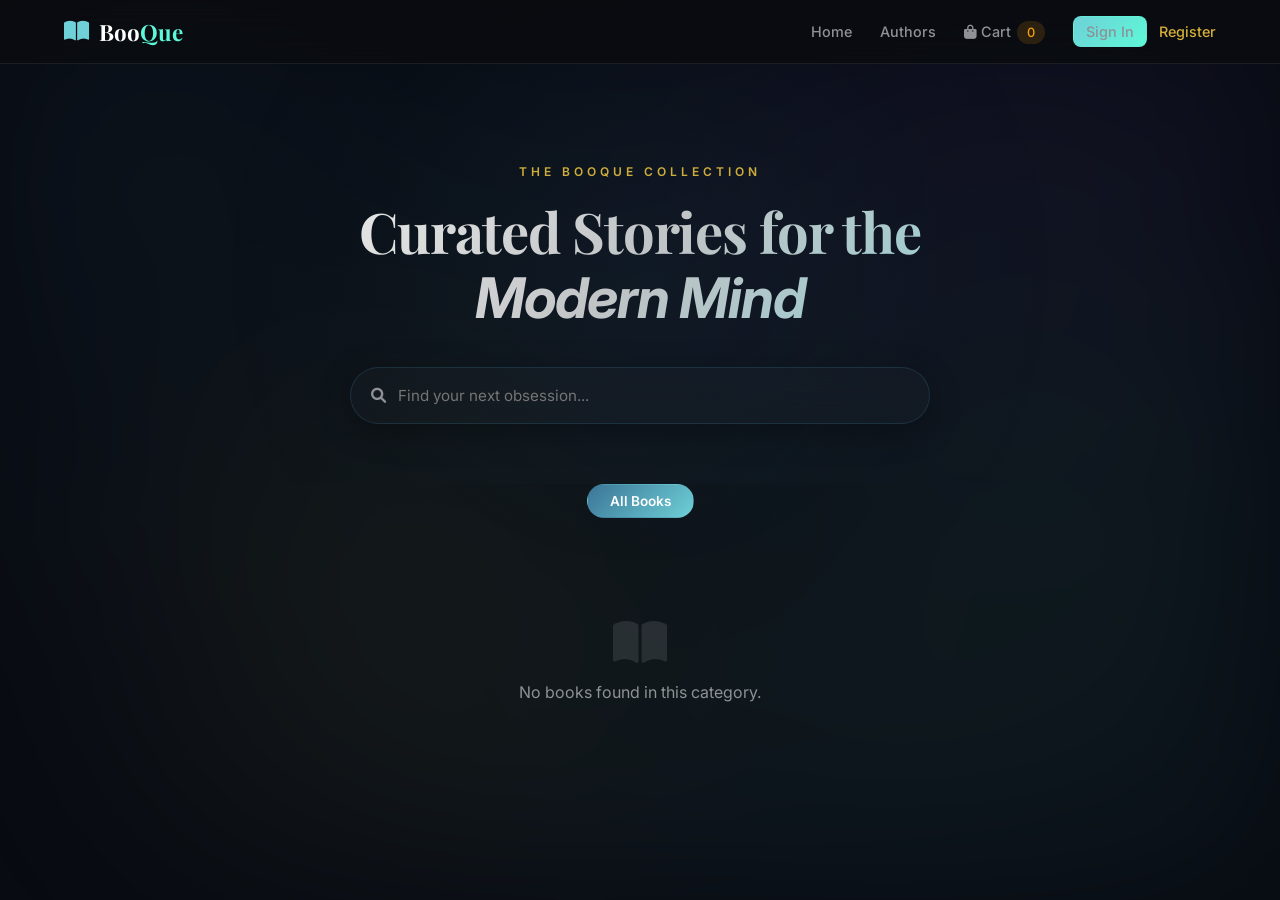
==== src/main/resources/static/index.html @ f5c80667 "Add files via upload" ====
<!DOCTYPE html>
<html lang="en">

<head>
    <meta charset="UTF-8">
    <meta name="viewport" content="width=device-width, initial-scale=1.0">
    <title>BooQue — Curated Stories for the Modern Mind</title>
    <meta name="description"
        content="Discover your next great read from our curated collection of fiction, non-fiction, romance, and historical books.">
    <link rel="stylesheet" href="css/shared.css">
    <style>
        /* ===== Preloader ===== */
        .preloader {
            position: fixed;
            top: 0;
            left: 0;
            width: 100%;
            height: 100%;
            background: #080b12;
            display: flex;
            flex-direction: column;
            align-items: center;
            justify-content: center;
            z-index: 9999;
            transition: opacity 0.6s ease, visibility 0.6s ease;
        }

        .preloader.hidden {
            opacity: 0;
            visibility: hidden;
            pointer-events: none;
        }

        .preloader-icon {
            position: relative;
            width: 80px;
            height: 80px;
            margin-bottom: 36px;
        }

        .preloader-ring {
            position: absolute;
            top: 0;
            left: 0;
            width: 80px;
            height: 80px;
            border-radius: 50%;
            border: 2px solid rgba(111, 209, 215, 0.1);
            border-top-color: #5DF8D8;
            border-right-color: #6FD1D7;
            animation: preloaderSpin 1s cubic-bezier(0.5, 0, 0.5, 1) infinite;
        }

        @keyframes preloaderSpin {
            to {
                transform: rotate(360deg);
            }
        }

        .preloader-book {
            position: absolute;
            top: 50%;
            left: 50%;
            transform: translate(-50%, -50%);
            font-size: 1.8rem;
            color: #6FD1D7;
            animation: bookPulse 2s ease-in-out infinite;
        }

        @keyframes bookPulse {

            0%,
            100% {
                transform: translate(-50%, -50%) scale(1);
                opacity: 0.8;
            }

            50% {
                transform: translate(-50%, -50%) scale(1.15);
                opacity: 1;
            }
        }

        .preloader-brand {
            font-family: 'Playfair Display', serif;
            font-size: 2.2rem;
            font-weight: 700;
            color: white;
            margin-bottom: 10px;
            letter-spacing: 0.03em;
        }

        .preloader-brand .highlight {
            color: #5DF8D8;
        }

        .preloader-tagline {
            font-family: 'Inter', sans-serif;
            color: rgba(255, 255, 255, 0.3);
            font-size: 0.8rem;
            letter-spacing: 3px;
            text-transform: uppercase;
            margin-bottom: 40px;
        }

        .preloader-dots {
            display: flex;
            gap: 8px;
        }

        .preloader-dots span {
            width: 6px;
            height: 6px;
            background: #3B7597;
            border-radius: 50%;
            animation: dotBounce 1.4s ease-in-out infinite;
        }

        .preloader-dots span:nth-child(2) {
            animation-delay: 0.2s;
        }

        .preloader-dots span:nth-child(3) {
            animation-delay: 0.4s;
        }

        @keyframes dotBounce {

            0%,
            80%,
            100% {
                transform: scale(0.6);
                opacity: 0.4;
                background: #3B7597;
            }

            40% {
                transform: scale(1.2);
                opacity: 1;
                background: #5DF8D8;
            }
        }

        /* ===== Navbar ===== */
        .navbar {
            display: flex;
            justify-content: space-between;
            align-items: center;
            padding: 16px 5%;
            background: rgba(10, 12, 16, 0.85);
            backdrop-filter: blur(20px);
            position: sticky;
            top: 0;
            z-index: 100;
            border-bottom: 1px solid var(--glass-border);
        }

        .brand {
            font-size: 1.4rem;
            font-weight: 700;
            color: white;
            display: flex;
            align-items: center;
            gap: 10px;
            text-decoration: none;
        }

        .brand i {
            color: #6FD1D7;
        }

        .brand span {
            font-family: 'Playfair Display', serif;
        }

        .brand .highlight {
            color: #5DF8D8;
        }

        .nav-links {
            display: flex;
            gap: 28px;
            align-items: center;
        }

        .nav-links a {
            color: var(--text-muted);
            text-decoration: none;
            font-weight: 500;
            cursor: pointer;
            transition: 0.3s;
            font-size: 0.9rem;
        }

        .nav-links a:hover {
            color: var(--primary);
        }

        /* ===== Main ===== */
        .main-container {
            padding: 0 5%;
            max-width: 1400px;
            margin: 0 auto;
        }

        /* ===== Hero ===== */
        .hero {
            padding: 100px 0 60px;
            text-align: center;
            background: radial-gradient(circle at center, rgba(59, 117, 151, 0.04) 0%, transparent 70%);
            position: relative;
        }

        .hero::before {
            content: '';
            position: absolute;
            top: 50%;
            left: 50%;
            transform: translate(-50%, -50%);
            width: 600px;
            height: 600px;
            background: radial-gradient(circle, rgba(59, 117, 151, 0.06) 0%, transparent 70%);
            pointer-events: none;
        }

        .tagline {
            color: var(--primary);
            text-transform: uppercase;
            letter-spacing: 4px;
            font-size: 0.75rem;
            font-weight: 600;
            display: block;
            margin-bottom: 20px;
        }

        .hero h1 {
            font-size: 3.5rem;
            margin-bottom: 16px;
            line-height: 1.15;
            background: linear-gradient(135deg, #fff 0%, #c8c8c8 50%, #6FD1D7 100%);
            -webkit-background-clip: text;
            -webkit-text-fill-color: transparent;
        }

        .hero h1 em {
            font-style: italic;
        }

        .hero p {
            color: var(--text-muted);
            font-size: 1.05rem;
            margin-bottom: 10px;
        }

        .search-container {
            display: flex;
            align-items: center;
            max-width: 580px;
            margin: 36px auto 0;
            padding: 6px 6px 6px 20px;
            border-radius: 50px !important;
            border: 1px solid rgba(59, 117, 151, 0.25);
            background: rgba(255, 255, 255, 0.02);
        }

        .search-container i {
            color: var(--text-muted);
            font-size: 0.95rem;
        }

        .search-container input {
            background: transparent;
            border: none;
            color: white;
            flex: 1;
            padding: 12px;
            outline: none;
            font-size: 0.95rem;
        }

        .search-container input:focus {
            box-shadow: none;
        }

        .search-container .btn {
            border-radius: 50px;
            padding: 10px 24px;
        }

        /* ===== Category Bar ===== */
        .category-bar {
            display: flex;
            gap: 10px;
            flex-wrap: wrap;
            justify-content: center;
            margin: 0 0 40px;
        }

        .category-chip {
            padding: 8px 22px;
            border-radius: 25px;
            background: transparent;
            border: 1px solid var(--glass-border);
            color: var(--text-muted);
            font-size: 0.85rem;
            font-weight: 500;
            cursor: pointer;
            transition: all 0.3s ease;
        }

        .category-chip:hover {
            border-color: #6FD1D7;
            color: #6FD1D7;
        }

        .category-chip.active {
            background: var(--btn-gradient);
            border-color: transparent;
            color: white;
            font-weight: 600;
            box-shadow: none;
        }

        /* ===== Book Cards (3D) ===== */
        .book-card {
            perspective: 1000px;
            padding: 0;
            display: flex;
            flex-direction: column;
            overflow: hidden;
            cursor: pointer;
            transition: all 0.5s cubic-bezier(0.23, 1, 0.32, 1);
            border: 1px solid var(--glass-border);
        }

        .book-card:hover {
            background: rgba(255, 255, 255, 0.05);
            border-color: rgba(111, 209, 215, 0.25);
            transform: translateY(-10px);
            box-shadow: 0 20px 40px rgba(0, 0, 0, 0.4), 0 0 60px rgba(111, 209, 215, 0.05);
        }

        .book-img-wrap {
            width: 100%;
            height: 300px;
            overflow: hidden;
            background: linear-gradient(135deg, rgba(212, 175, 55, 0.05), rgba(122, 92, 0, 0.05));
            display: flex;
            align-items: center;
            justify-content: center;
        }

        .book-img {
            width: 100%;
            height: 100%;
            object-fit: cover;
            transition: transform 0.5s ease;
        }

        .book-card:hover .book-img {
            transform: scale(1.05);
        }

        .book-img-placeholder {
            width: 100%;
            height: 100%;
            display: flex;
            align-items: center;
            justify-content: center;
            font-size: 3rem;
            color: rgba(111, 209, 215, 0.15);
            background: linear-gradient(135deg, rgba(59, 117, 151, 0.03), rgba(111, 209, 215, 0.03));
        }

        .book-card-body {
            padding: 16px 20px 20px;
            display: flex;
            flex-direction: column;
            gap: 6px;
            flex: 1;
        }

        .book-title {
            font-size: 1.05rem;
            font-weight: 600;
            line-height: 1.35;
        }

        .book-author {
            color: var(--text-muted);
            font-size: 0.82rem;
            font-family: 'Inter', sans-serif;
        }

        .book-meta {
            display: flex;
            justify-content: space-between;
            align-items: center;
            margin-top: auto;
            padding-top: 12px;
        }

        .book-price {
            font-size: 1.25rem;
            font-weight: 700;
            color: var(--primary);
            font-family: 'Inter', sans-serif;
        }

        .book-category-tag {
            padding: 3px 10px;
            border-radius: 20px;
            font-size: 0.7rem;
            font-weight: 500;
            font-family: 'Inter', sans-serif;
            text-transform: uppercase;
            letter-spacing: 0.05em;
        }

        /* ===== Cart ===== */
        .cart-item {
            display: flex;
            justify-content: space-between;
            align-items: center;
            padding: 16px;
            border-bottom: 1px solid var(--glass-border);
            transition: background 0.2s;
        }

        .cart-item:hover {
            background: rgba(255, 255, 255, 0.02);
        }

        /* ===== Book Details ===== */
        .detail-img {
            width: 280px;
            height: 420px;
            object-fit: cover;
            border-radius: 12px;
            flex-shrink: 0;
            box-shadow: 0 15px 40px rgba(0, 0, 0, 0.5);
        }

        .detail-img-placeholder {
            width: 280px;
            height: 420px;
            background: linear-gradient(135deg, rgba(59, 117, 151, 0.05), rgba(111, 209, 215, 0.05));
            border-radius: 12px;
            display: flex;
            align-items: center;
            justify-content: center;
            font-size: 4rem;
            color: rgba(111, 209, 215, 0.12);
            flex-shrink: 0;
        }

        /* ===== Skeleton Loading ===== */
        .skeleton-card {
            border-radius: 16px;
            overflow: hidden;
            border: 1px solid var(--glass-border);
            background: var(--glass-bg);
        }

        .skeleton-img {
            width: 100%;
            height: 300px;
        }

        .skeleton-text {
            height: 14px;
            margin: 16px 20px 0;
            border-radius: 4px;
        }

        .skeleton-text.short {
            width: 60%;
        }

        .skeleton-text.price {
            width: 40%;
            height: 20px;
            margin-bottom: 20px;
            margin-top: 12px;
        }

        /* ===== Avatar ===== */
        .avatar {
            width: 40px;
            height: 40px;
            background: var(--btn-gradient);
            border-radius: 50%;
            display: flex;
            align-items: center;
            justify-content: center;
            color: #0a0c10;
            font-weight: 700;
        }

        /* ===== Footer accent ===== */
        .section-divider {
            width: 60px;
            height: 2px;
            background: var(--btn-gradient);
            margin: 0 auto 40px;
            border-radius: 2px;
        }

        /* ===== Author Detail Page ===== */
        .author-profile-hero {
            position: relative;
            padding: 48px 40px 40px;
            margin-bottom: 40px;
            overflow: hidden;
        }

        .author-profile-hero::before {
            content: '';
            position: absolute;
            top: 0;
            left: 0;
            width: 100%;
            height: 100%;
            background: linear-gradient(135deg, rgba(59,117,151,0.12) 0%, rgba(111,209,215,0.06) 50%, rgba(93,248,216,0.04) 100%);
            pointer-events: none;
        }

        .author-profile-hero::after {
            content: '';
            position: absolute;
            top: -40%;
            right: -10%;
            width: 400px;
            height: 400px;
            background: radial-gradient(circle, rgba(111,209,215,0.08), transparent 70%);
            pointer-events: none;
        }

        .author-profile-header {
            display: flex;
            align-items: center;
            gap: 32px;
            position: relative;
            z-index: 1;
            flex-wrap: wrap;
        }

        .author-profile-avatar {
            width: 110px;
            height: 110px;
            border-radius: 50%;
            background: linear-gradient(135deg, #3B7597 0%, #6FD1D7 50%, #5DF8D8 100%);
            display: flex;
            align-items: center;
            justify-content: center;
            font-size: 2.8rem;
            color: #080b12;
            flex-shrink: 0;
            box-shadow: 0 8px 32px rgba(111,209,215,0.2), 0 0 0 4px rgba(111,209,215,0.1);
            animation: avatarPulse 3s ease-in-out infinite;
        }

        @keyframes avatarPulse {
            0%, 100% { box-shadow: 0 8px 32px rgba(111,209,215,0.2), 0 0 0 4px rgba(111,209,215,0.1); }
            50% { box-shadow: 0 8px 40px rgba(111,209,215,0.3), 0 0 0 8px rgba(111,209,215,0.06); }
        }

        .author-profile-info {
            flex: 1;
            min-width: 240px;
        }

        .author-profile-name {
            font-size: 2.2rem;
            margin-bottom: 6px;
            line-height: 1.2;
            background: linear-gradient(135deg, #fff 0%, #c8c8c8 50%, #6FD1D7 100%);
            -webkit-background-clip: text;
            -webkit-text-fill-color: transparent;
        }

        .author-profile-genre {
            display: inline-block;
            padding: 5px 16px;
            border-radius: 20px;
            font-size: 0.8rem;
            font-weight: 600;
            text-transform: uppercase;
            letter-spacing: 0.08em;
            background: rgba(111,209,215,0.1);
            color: #6FD1D7;
            border: 1px solid rgba(111,209,215,0.2);
            margin-bottom: 16px;
            font-family: 'Inter', sans-serif;
        }

        .author-profile-bio {
            color: var(--text-muted);
            font-size: 0.95rem;
            line-height: 1.75;
            max-width: 680px;
        }

        .author-stats {
            display: flex;
            gap: 24px;
            margin-top: 24px;
            flex-wrap: wrap;
        }

        .author-stat {
            display: flex;
            align-items: center;
            gap: 10px;
            padding: 10px 20px;
            border-radius: 12px;
            background: rgba(255,255,255,0.03);
            border: 1px solid var(--glass-border);
        }

        .author-stat i {
            color: #6FD1D7;
            font-size: 1.1rem;
        }

        .author-stat-value {
            font-weight: 700;
            font-size: 1.15rem;
            color: white;
            font-family: 'Inter', sans-serif;
        }

        .author-stat-label {
            color: var(--text-muted);
            font-size: 0.78rem;
            font-family: 'Inter', sans-serif;
        }

        .author-books-header {
            display: flex;
            align-items: center;
            justify-content: space-between;
            margin-bottom: 8px;
        }

        .author-books-header h3 {
            font-size: 1.5rem;
        }

        /* Author card clickable state */
        .author-card-clickable {
            cursor: pointer;
            transition: all 0.4s cubic-bezier(0.23, 1, 0.32, 1);
        }

        .author-card-clickable:hover {
            transform: translateY(-8px);
            border-color: rgba(111,209,215,0.3) !important;
            box-shadow: 0 16px 40px rgba(0,0,0,0.3), 0 0 40px rgba(111,209,215,0.06);
        }

        .author-card-clickable .author-view-link {
            opacity: 0;
            transform: translateY(6px);
            transition: all 0.3s ease;
        }

        .author-card-clickable:hover .author-view-link {
            opacity: 1;
            transform: translateY(0);
        }
    </style>
</head>

<body>
    <!-- Preloader -->
    <div class="preloader" id="preloader">
        <div class="preloader-icon">
            <div class="preloader-ring"></div>
            <i class="fas fa-book-open preloader-book"></i>
        </div>
        <div class="preloader-dots">
            <span></span><span></span><span></span>
        </div>
    </div>
    <nav class="navbar" id="mainNavbar">
        <a class="brand" onclick="navigate('home')" style="cursor:pointer;">
            <i class="fas fa-book-open"></i>
            <span>Boo<span class="highlight">Que</span></span>
        </a>
        <div class="nav-links">
            <a onclick="navigate('home')">Home</a>
            <a onclick="navigate('authors')">Authors</a>
            <a onclick="navigate('cart')">
                <i class="fas fa-shopping-bag"></i> Cart
                <span class="badge badge-pending" id="cartCount" style="margin-left:2px;">0</span>
            </a>
            <div id="authLinks" style="display:flex; gap:12px; align-items:center;">
                <a onclick="navigate('login')" class="btn btn-primary btn-sm">Sign In</a>
                <a onclick="navigate('register')" style="color:var(--primary); font-weight:500;">Register</a>
            </div>
            <div id="userLinks" style="display:none; gap:16px; align-items:center;">
                <a onclick="navigate('profile')"><i class="fas fa-user-circle"></i> Profile</a>
                <a onclick="logout()" class="btn btn-danger btn-sm">Logout</a>
            </div>
        </div>
    </nav>

    <main class="main-container">
        <!-- Home / Catalog -->
        <section id="home" class="page-section active">
            <div class="hero">
                <div class="hero-content">
                    <span class="tagline">The BooQue Collection</span>
                    <h1>Curated Stories for the <br><em>Modern Mind</em></h1>
                    <div class="search-container glass-panel">
                        <i class="fas fa-search"></i>
                        <input type="text" id="searchBox" placeholder="Find your next obsession...">
                    </div>
                </div>
            </div>

            <!-- Category Filter Chips -->
            <div class="category-bar" id="categoryBar">
                <div class="category-chip active" data-category="all" onclick="filterCategory('all', this)">All Books
                </div>
            </div>

            <div class="grid-4" id="bookCatalog">
                <!-- Skeleton placeholders shown while loading -->
            </div>
        </section>

        <!-- Book Details & Reviews -->
        <section id="book-details" class="page-section">
            <button class="btn"
                style="background:rgba(255,255,255,0.05); margin-bottom:24px; border:1px solid var(--glass-border);"
                onclick="navigate('home')"><i class="fas fa-arrow-left"></i> Back to Collection</button>
            <div class="glass-panel" style="padding:40px" id="detailsContainer"></div>

            <h3 style="margin:48px 0 8px">Customer Reviews</h3>
            <div class="section-divider" style="margin:0 0 24px;"></div>
            <div class="grid-2">
                <div>
                    <div id="reviewsList" style="display:flex; flex-direction:column; gap:16px;"></div>
                </div>
                <div class="glass-panel" style="padding:28px; height:fit-content;">
                    <h4 style="font-family:'Inter',sans-serif; font-weight:600; margin-bottom:4px;">Write a Review</h4>
                    <p class="text-muted" style="font-size:0.85rem; margin-bottom:20px;">Share your thoughts with other
                        readers</p>
                    <form id="reviewForm">
                        <div class="form-group">
                            <label>Rating</label>
                            <select id="revRating" required>
                                <option value="5">★★★★★ Exceptional</option>
                                <option value="4">★★★★☆ Great</option>
                                <option value="3">★★★☆☆ Good</option>
                                <option value="2">★★☆☆☆ Fair</option>
                                <option value="1">★☆☆☆☆ Poor</option>
                            </select>
                        </div>
                        <div class="form-group"><label>Your Review</label><textarea id="revText" rows="4" required
                                placeholder="What did you think of this book?"></textarea></div>
                        <button type="submit" class="btn btn-primary" style="width:100%; justify-content:center;">Submit
                            Review</button>
                    </form>
                </div>
            </div>
        </section>

        <!-- Register -->
        <section id="register" class="page-section">
            <div class="glass-panel" style="max-width:480px; margin:60px auto; padding:48px;">
                <h2 style="text-align:center; margin-bottom:8px;">Create Account</h2>
                <p class="text-muted" style="text-align:center; margin-bottom:32px; font-size:0.9rem;">Join the BooQue
                    community</p>
                <form id="registerForm">
                    <div class="form-group"><label>Username</label><input type="text" id="rUser" required
                            placeholder="Choose a username"></div>
                    <div class="form-group"><label>Email</label><input type="email" id="rEmail" required
                            placeholder="you@example.com"></div>
                    <div class="form-group"><label>Password</label><input type="password" id="rPass" required
                            placeholder="Min. 6 characters"></div>
                    <button type="submit" class="btn btn-primary" style="width:100%; justify-content:center;">Create
                        Account</button>
                </form>
            </div>
        </section>

        <!-- Login -->
        <section id="login" class="page-section">
            <div class="glass-panel" style="max-width:480px; margin:60px auto; padding:48px;">
                <h2 style="text-align:center; margin-bottom:8px;">Welcome Back</h2>
                <p class="text-muted" style="text-align:center; margin-bottom:32px; font-size:0.9rem;">Sign in to your
                    account</p>
                <form id="loginForm">
                    <div class="form-group"><label>Username</label><input type="text" id="lUser" required
                            placeholder="Your username"></div>
                    <div class="form-group"><label>Password</label><input type="password" id="lPass" required
                            placeholder="Your password"></div>
                    <button type="submit" class="btn btn-primary"
                        style="width:100%; justify-content:center; margin-bottom:20px;">Sign In</button>
                    <div style="text-align:center; padding-top:20px; border-top:1px solid var(--glass-border);">
                        <p style="color:var(--text-muted); margin-bottom:14px; font-size:0.85rem;">Are you an
                            administrator?</p>
                        <button type="button" class="btn"
                            style="width:100%; justify-content:center; border: 1px solid rgba(212,175,55,0.3); color: var(--primary); background: transparent;"
                            onclick="document.getElementById('adminLoginModal').classList.add('active')">
                            <i class="fas fa-user-shield"></i> Admin Login
                        </button>
                    </div>
                </form>
            </div>
        </section>

        <!-- Profile -->
        <section id="profile" class="page-section">
            <div class="glass-panel" style="max-width:600px; margin:40px auto; padding:44px;">
                <h2 style="margin-bottom:8px;">My Profile</h2>
                <p class="text-muted" style="margin-bottom:32px; font-size:0.9rem;">Manage your account settings</p>
                <form id="profileForm">
                    <div class="form-group"><label>Email Address</label><input type="email" id="pEmail" required></div>
                    <div class="form-group"><label>New Password <span class="text-muted"
                                style="font-size:0.8rem;">(leave blank to keep current)</span></label><input
                            type="password" id="pPass"></div>
                    <button type="submit" class="btn btn-primary">Update Profile</button>
                </form>
                <div style="margin-top:36px; padding-top:28px; border-top:1px solid var(--glass-border);">
                    <h3 style="margin-bottom:4px;">Order History</h3>
                    <p class="text-muted" style="font-size:0.85rem; margin-bottom:20px;">Track your past purchases</p>
                    <div id="userOrdersList"></div>
                </div>
            </div>
        </section>

        <!-- Cart & Checkout -->
        <section id="cart" class="page-section">
            <div class="grid-2" style="margin-top:40px;">
                <div>
                    <h2 style="margin-bottom:4px;">Shopping Cart</h2>
                    <p class="text-muted" style="margin-bottom:20px; font-size:0.9rem;">Review your selected books</p>
                    <div class="glass-panel" style="padding:4px 20px;" id="cartItemsList"></div>
                </div>
                <div>
                    <h2 style="margin-bottom:4px;">Checkout</h2>
                    <p class="text-muted" style="margin-bottom:20px; font-size:0.9rem;">Complete your purchase</p>
                    <div class="glass-panel" style="padding:32px;">
                        <h3 id="cartTotalText"
                            style="margin-bottom:28px; color:var(--primary); font-family:'Inter',sans-serif;">Total:
                            $0.00</h3>
                        <form id="checkoutForm">
                            <div class="form-group"><label>Card Number</label><input type="text"
                                    placeholder="XXXX XXXX XXXX XXXX" required></div>
                            <div class="grid-2">
                                <div class="form-group"><label>Expiry</label><input type="text" placeholder="MM/YY"
                                        required></div>
                                <div class="form-group"><label>CVV</label><input type="text" placeholder="•••" required>
                                </div>
                            </div>
                            <button type="submit" class="btn btn-primary"
                                style="width:100%; justify-content:center; font-size:1rem; padding:14px;"><i
                                    class="fas fa-lock"></i> Pay Securely</button>
                        </form>
                    </div>
                </div>
            </div>
        </section>

        <!-- Authors -->
        <section id="authors" class="page-section">
            <div style="text-align:center; padding:40px 0;">
                <span class="tagline">Meet the Minds</span>
                <h2 style="font-size:2.2rem;">Authors Directory</h2>
            </div>
            <div class="section-divider"></div>
            <div class="grid-3" id="authorsList"></div>
        </section>

        <!-- Author Detail -->
        <section id="author-detail" class="page-section">
            <button class="btn"
                style="background:rgba(255,255,255,0.05); margin-bottom:24px; border:1px solid var(--glass-border);"
                onclick="navigate('authors')"><i class="fas fa-arrow-left"></i> Back to Authors</button>
            <div id="authorDetailContainer"></div>
        </section>

    </main>

    <!-- Admin Login Modal -->
    <div id="adminLoginModal" class="modal">
        <div class="glass-panel modal-content">
            <span class="close-btn"
                onclick="document.getElementById('adminLoginModal').classList.remove('active')">&times;</span>
            <h3 style="margin-bottom:8px; text-align:center;"><i class="fas fa-user-shield"
                    style="color:var(--primary)"></i> Admin Access</h3>
            <p class="text-muted" style="text-align:center; margin-bottom:24px; font-size:0.85rem;">Enter your
                administrator credentials</p>
            <form id="adminLoginForm">
                <div class="form-group"><label>Admin Username</label><input type="text" id="adminUser" required></div>
                <div class="form-group"><label>Password</label><input type="password" id="adminPass" required></div>
                <button type="submit" class="btn btn-primary" style="width:100%; justify-content:center;">Access
                    Dashboard</button>
            </form>
        </div>
    </div>

    <div id="toast-container"></div>
    <script src="js/website.js"></script>
    <script>
        window.addEventListener('load', () => {
            setTimeout(() => {
                document.getElementById('preloader').classList.add('hidden');
            }, 1500);
        });
    </script>
</body>

</html>
---- src/main/resources/static/css/shared.css ----
@import url('https://fonts.googleapis.com/css2?family=Inter:wght@300;400;500;600;700&family=Playfair+Display:ital,wght@0,400;0,700;1,700&display=swap');
@import url('https://cdnjs.cloudflare.com/ajax/libs/font-awesome/6.0.0/css/all.min.css');

:root {
    --bg-dark: #080b12;
    --glass-bg: rgba(255, 255, 255, 0.035);
    --glass-border: rgba(255, 255, 255, 0.08);
    --primary: #d4af37;
    --primary-hover: #f1c40f;
    --accent: #7a5c00;
    --accent-gradient: linear-gradient(135deg, #d4af37 0%, #7a5c00 100%);
    --btn-gradient: linear-gradient(135deg, #3B7597 0%, #6FD1D7 100%);
    --btn-glow: rgba(111, 209, 215, 0);
    --btn-hover-glow: rgba(93, 248, 216, 0.45);
    --text-main: #fcfcfc;
    --text-muted: #8e9196;
    --danger: #ef4444;
    --success: #10b981;
    --warning: #f59e0b;
}

html { scroll-behavior: smooth; }

* { margin: 0; padding: 0; box-sizing: border-box; font-family: 'Inter', sans-serif; }

/* Serif headings for bookish feel */
h1, h2, h3, .book-title {
    font-family: 'Playfair Display', serif;
    letter-spacing: -0.02em;
}

body {
    background-color: var(--bg-dark);
    color: var(--text-main);
    min-height: 100vh;
    overflow-x: hidden;
    position: relative;
}

/* Animated blurred floating orbs background */
body::before {
    content: '';
    position: fixed; top: 0; left: 0; width: 100%; height: 100%;
    background:
        radial-gradient(ellipse 600px 600px at 10% 20%, rgba(59, 117, 151, 0.08), transparent),
        radial-gradient(ellipse 500px 500px at 80% 10%, rgba(139, 92, 246, 0.07), transparent),
        radial-gradient(ellipse 700px 700px at 60% 80%, rgba(111, 209, 215, 0.06), transparent),
        radial-gradient(ellipse 400px 400px at 30% 70%, rgba(212, 175, 55, 0.05), transparent),
        radial-gradient(ellipse 500px 500px at 90% 60%, rgba(93, 248, 216, 0.04), transparent);
    filter: blur(80px);
    z-index: -1;
    pointer-events: none;
    animation: orbFloat 20s ease-in-out infinite alternate;
}

@keyframes orbFloat {
    0% { transform: translate(0, 0) scale(1); }
    33% { transform: translate(-20px, 15px) scale(1.02); }
    66% { transform: translate(15px, -10px) scale(0.98); }
    100% { transform: translate(-10px, 20px) scale(1.01); }
}

/* Glass Panel */
.glass-panel {
    background: var(--glass-bg);
    backdrop-filter: blur(16px);
    -webkit-backdrop-filter: blur(16px);
    border: 1px solid var(--glass-border);
    border-radius: 16px;
    box-shadow: 0 8px 32px 0 rgba(0, 0, 0, 0.3);
}

/* Buttons */
.btn {
    padding: 10px 20px; border: none; border-radius: 8px; cursor: pointer;
    font-weight: 500; transition: all 0.3s ease; display: inline-flex; align-items: center; gap: 8px; color: white;
    font-family: 'Inter', sans-serif;
}
.btn-primary {
    background: linear-gradient(135deg, #6FD1D7 0%, #5DF8D8 100%);
    color: #093C5D;
    font-weight: 600;
    box-shadow: none;
    border: 1px solid rgba(93, 248, 216, 0.3);
}
.btn-primary:hover {
    transform: translateY(-2px);
    box-shadow: 0 0 20px rgba(93, 248, 216, 0.45), 0 0 40px rgba(93, 248, 216, 0.2);
    filter: brightness(1.1);
}
.btn-danger { background: rgba(239, 68, 68, 0.1); color: var(--danger); border: 1px solid var(--danger); }
.btn-danger:hover { background: var(--danger); color: white; }
.btn-sm { padding: 6px 12px; font-size: 0.85rem; }

/* Forms */
input, select, textarea {
    width: 100%; padding: 12px 16px; background: rgba(15, 23, 42, 0.6);
    border: 1px solid var(--glass-border); border-radius: 8px; color: white; outline: none; transition: 0.3s;
    font-family: 'Inter', sans-serif;
}
input:focus, select:focus, textarea:focus { border-color: #6FD1D7; box-shadow: 0 0 0 2px rgba(111,209,215,0.15); }
.form-group { margin-bottom: 20px; }
.form-group label { display: block; margin-bottom: 8px; color: var(--text-muted); font-size: 0.9rem; font-family: 'Inter', sans-serif; }

/* Page Sections */
.page-section { display: none; animation: fadeIn 0.5s ease; }
.page-section.active { display: block; }
@keyframes fadeIn { from { opacity: 0; transform: translateY(12px); } to { opacity: 1; transform: translateY(0); } }

/* Grid Layouts */
.grid-2 { display: grid; grid-template-columns: repeat(auto-fit, minmax(300px, 1fr)); gap: 24px; }
.grid-3 { display: grid; grid-template-columns: repeat(auto-fit, minmax(250px, 1fr)); gap: 24px; }
.grid-4 { display: grid; grid-template-columns: repeat(auto-fit, minmax(220px, 1fr)); gap: 24px; }

/* Tables */
.table-container { width: 100%; overflow-x: auto; border-radius: 12px; }
table { width: 100%; border-collapse: collapse; text-align: left; }
th, td { padding: 16px; border-bottom: 1px solid var(--glass-border); }
th { background: rgba(0,0,0,0.15); color: var(--text-muted); font-weight: 500; font-family: 'Inter', sans-serif; font-size: 0.85rem; text-transform: uppercase; letter-spacing: 0.05em; }
tr { transition: background 0.2s ease; }
tr:hover { background: rgba(255,255,255,0.02); }

/* Modals */
.modal { display: none; position: fixed; top: 0; left: 0; width: 100%; height: 100%; background: rgba(0,0,0,0.7); backdrop-filter: blur(8px); z-index: 1000; align-items: center; justify-content: center; }
.modal.active { display: flex; animation: fadeIn 0.3s; }
.modal-content { width: 100%; max-width: 500px; padding: 32px; position: relative; }
.close-btn { position: absolute; top: 16px; right: 24px; font-size: 1.5rem; cursor: pointer; color: var(--text-muted); transition: 0.3s; }
.close-btn:hover { color: var(--primary); }

/* Badges */
.badge { padding: 4px 10px; border-radius: 20px; font-size: 0.8rem; font-weight: 500; font-family: 'Inter', sans-serif; }
.badge-pending { background: rgba(245, 158, 11, 0.15); color: var(--warning); }
.badge-success { background: rgba(16, 185, 129, 0.15); color: var(--success); }

/* Toasts */
#toast-container { position: fixed; bottom: 20px; right: 20px; z-index: 9999; display: flex; flex-direction: column; gap: 10px; }
.toast { background: rgba(8,11,18,0.95); border: 1px solid rgba(59,117,151,0.4); padding: 16px 24px; border-radius: 8px; color: white; box-shadow: 0 4px 20px rgba(59,117,151,0.12); animation: slideIn 0.4s ease forwards; font-family: 'Inter', sans-serif; }
@keyframes slideIn { from { transform: translateX(100%); opacity: 0; } to { transform: translateX(0); opacity: 1; } }

/* Skeleton Loading */
.skeleton {
    background: linear-gradient(90deg, rgba(255,255,255,0.03) 25%, rgba(255,255,255,0.06) 50%, rgba(255,255,255,0.03) 75%);
    background-size: 200% 100%;
    animation: shimmer 1.5s ease-in-out infinite;
    border-radius: 8px;
}
@keyframes shimmer { 0% { background-position: 200% 0; } 100% { background-position: -200% 0; } }

/* Glowing Status Dots */
.status-dot {
    height: 8px;
    width: 8px;
    border-radius: 50%;
    display: inline-block;
    margin-right: 8px;
    box-shadow: 0 0 10px currentColor;
}
.status-dot.info { background: var(--primary); color: var(--primary); }
.status-dot.warning { background: var(--warning); color: var(--warning); }
.status-dot.danger { background: var(--danger); color: var(--danger); }

/* Scrollbar */
::-webkit-scrollbar { width: 6px; }
::-webkit-scrollbar-track { background: transparent; }
::-webkit-scrollbar-thumb { background: rgba(59,117,151,0.2); border-radius: 3px; }
::-webkit-scrollbar-thumb:hover { background: rgba(59,117,151,0.4); }

/* Text utilities */
.text-muted { color: var(--text-muted); }
.text-primary { color: var(--primary); }
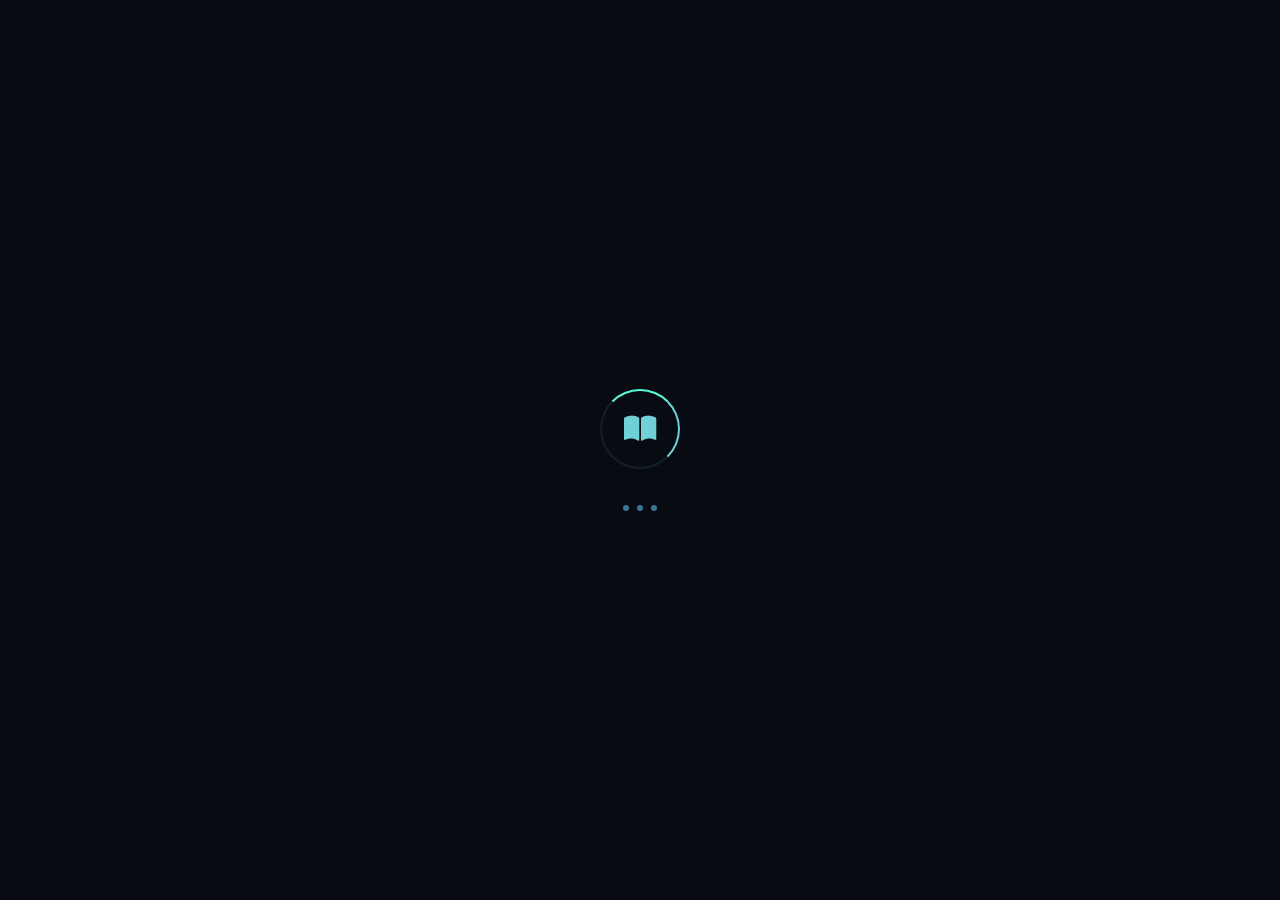
==== commit b6dcb774: "Update index.html" ====
--- a/src/main/resources/static/index.html
+++ b/src/main/resources/static/index.html
@@ -850,11 +850,16 @@
                             $0.00</h3>
                         <form id="checkoutForm">
                             <div class="form-group"><label>Card Number</label><input type="text"
-                                    placeholder="XXXX XXXX XXXX XXXX" required></div>
+                                    placeholder="XXXX XXXX XXXX XXXX" pattern="[0-9]{4} [0-9]{4} [0-9]{4} [0-9]{4}" maxlength="19" title="Please enter 16 digits (e.g. 1234 5678 1234 5678)" oninput="this.value = this.value.replace(/[^0-9]/g, '').replace(/(\d{4})(?=\d)/g, '$1 ').substring(0, 19)" required></div>
                             <div class="grid-2">
-                                <div class="form-group"><label>Expiry</label><input type="text" placeholder="MM/YY"
-                                        required></div>
-                                <div class="form-group"><label>CVV</label><input type="text" placeholder="•••" required>
+                                <div class="form-group">
+                                    <label>Expiry (MM/YY)</label>
+                                    <div style="display:flex; gap:8px;">
+                                        <input type="text" placeholder="MM" pattern="^(0?[1-9]|1[0-2])$" maxlength="2" title="Month must be between 01 and 12" oninput="this.value = this.value.replace(/[^0-9]/g, '')" onblur="if(this.value.length === 1 && this.value !== '0') this.value = '0' + this.value;" required>
+                                        <input type="text" placeholder="YY" pattern="[0-9]{2}" maxlength="2" title="Year (e.g. 25)" oninput="this.value = this.value.replace(/[^0-9]/g, '')" required>
+                                    </div>
+                                </div>
+                                <div class="form-group"><label>CVV</label><input type="text" placeholder="•••" pattern="[0-9]{3}" maxlength="3" title="Please enter exactly 3 digits" oninput="this.value = this.value.replace(/[^0-9]/g, '')" required>
                                 </div>
                             </div>
                             <button type="submit" class="btn btn-primary"
@@ -915,4 +920,4 @@
     </script>
 </body>
 
-</html>+</html>
